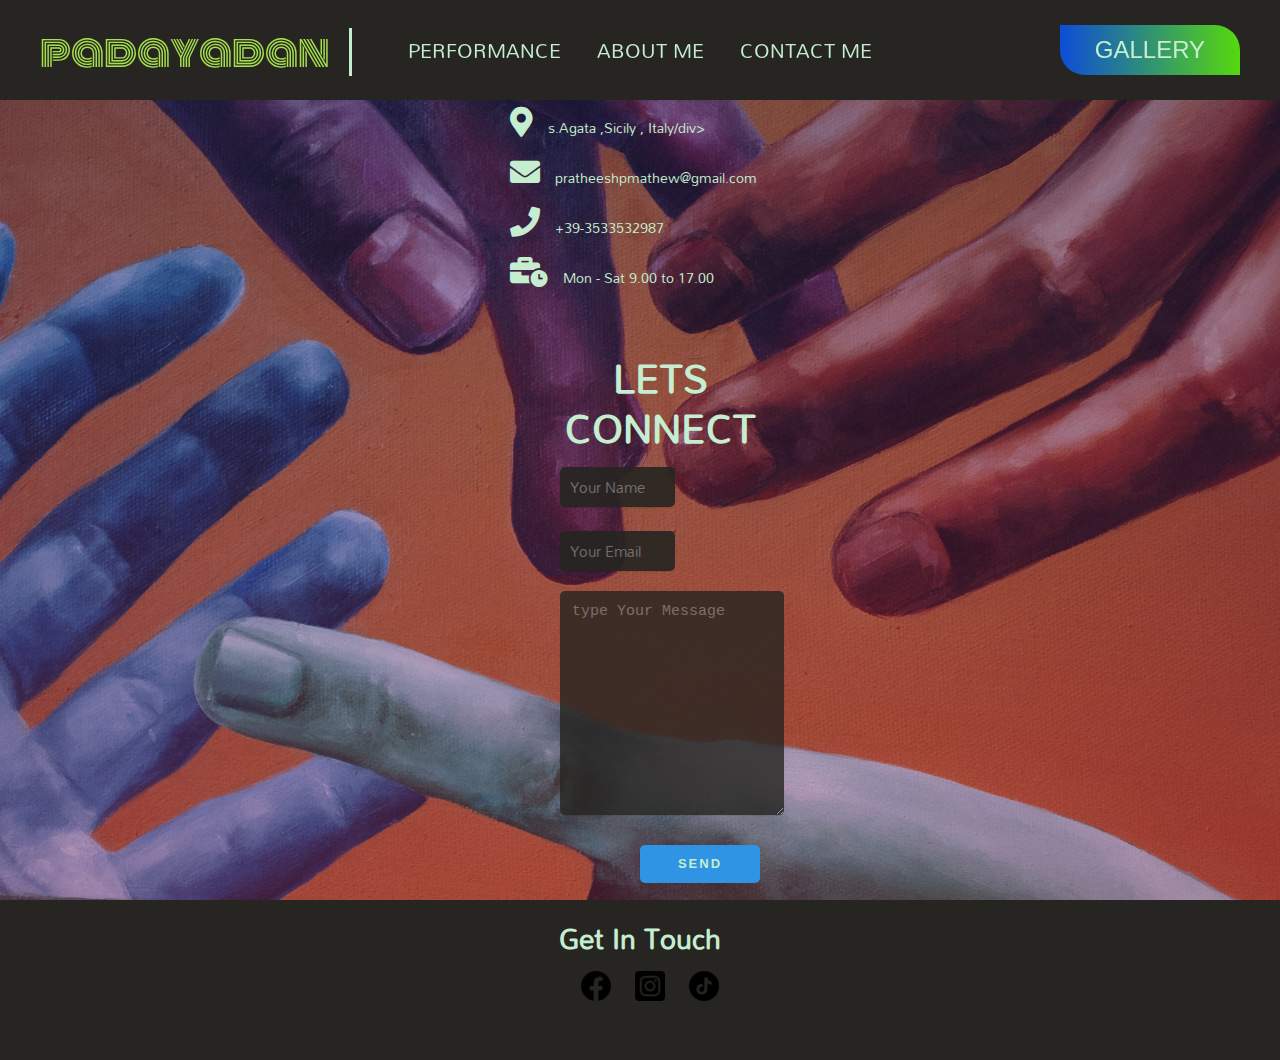
==== contact.html @ 5181a519 "pratheesh" ====
<!DOCTYPE html>
<html>	
<head>			
	<title>
		Pretheesh Mathew
	</title>
	<meta charset="utf-8" name="viewpoint" width="device-width , initial-scale=1.0">
	<link rel="preconnect" href="https://fonts.gstatic.com">
<link href="https://fonts.googleapis.com/css2?family=Mandali&display=swap" rel="stylesheet">
<link rel="preconnect" href="https://fonts.gstatic.com">
<link href="https://fonts.googleapis.com/css2?family=Newsreader:ital,wght@1,200&display=swap" rel="stylesheet">
<link rel="preconnect" href="https://fonts.gstatic.com">
<link href="https://fonts.googleapis.com/css2?family=Monoton&display=swap" rel="stylesheet">
<link rel="preconnect" href="https://fonts.gstatic.com">
<link href="https://fonts.googleapis.com/css2?family=Slabo+27px&display=swap" rel="stylesheet">
<link rel="stylesheet" href="https://cdnjs.cloudflare.com/ajax/libs/font-awesome/5.15.3/css/all.min.css">
	<link rel="stylesheet" type="text/css" href="styles.css">
	
</head>
<body>
	<header >
		<a href="index.html" class="header-brand">padayadan</a>
		<nav>
			<ul>
				<li><a href="performance.html">performance</a></li>
				<li><a href="about.html">about me</a></li>
				<li><a href="contact.html">contact me</a></li>
			</ul>
			<a href="gallery.html" class="header-work"><button class="btn">Gallery</button></a>
		</nav>
	</header>
	<main>
		<section class="contact">		
		<div class="contact-section">
			<div class="contact-info">
				<div><i class="fas fa-map-marker-alt"></i>s.Agata ,Sicily , Italy/div>
				<div><i class="fas fa-envelope"></i>pratheeshpmathew@gmail.com</i></div>
				<div><i class="fas fa-phone"></i>+39-3533532987</div>
				<div><i class="fas fa-business-time"></i>Mon - Sat 9.00 to 17.00</div>
			</div>
			<div class="contact-form">
				<h2>Lets Connect</h2>
				<form action="" class="form">				
					<input type="text" name="name" class="text-box" placeholder="Your Name" required>
					<input type="email" name="email" class="text-box" placeholder="Your Email" required>
					<textarea name="message" required placeholder="type Your Message" rows="5"></textarea>
					<input type="submit" class="submit-btn" value="send">
				</form>
			</div>
		</div>
	</section>
	</main>
	<footer>
		
		<div class="footer-sm">
			<h3>get in touch </h3>
			<a href="https://www.facebook.com/pratheesh.pm.9" target="_blank"><img src="img/4.png" alt="facebook icon"></a>
			<a href="https://www.instagram.com/njoonjappi/" target="_blank"><img src="img/6.png" alt="instagram icon"></a>			
			<a href="https://vm.tiktok.com/ZMebEhrjN/" target="_blank"><img src="img/7.png" alt="tiktok icon"></a>
		</div>
	</footer>
	
</body>
</html>
---- styles.css ----
*{
	padding: 0;
	margin: 0;
	text-decoration: none;
/*	background-color: #121b29;
*/}

body{
	background-color:#262521;	
	/*#262521 ,#1a1610*/
	color:#c5edd0;
	font-family: 'Mandali', sans-serif;
}
main{
	padding-top: 100px;
	
}

		
/*header*/

header{
	position: fixed;
	top: 0;
	left: 0;
	right: 0;
	width: 100%;
	height: 100px;
	background-color:#262521;
	z-index: 2;
}
/*font-family: 'Monoton', cursive;
#9da2ab*/
.header-brand{
	font-family: 'Monoton', cursive;
	color:#a6e04d;
	font-size: 40px;
	display: block;
	margin: 0 auto;
	text-align: center;
	padding-top: 10px;
	padding-bottom: 0px;
}

header nav ul{
	display: block;
	margin: 0 auto;
	width: fit-content;	
}
header nav ul li{
	display: inline-block;
	
	padding: 0 16px;
}
header nav ul li a{
	font-family: 'Mandali', sans-serif;
	font-size: 20px;
	font-weight: 500;
	color: #c5edd0;
	line-height: 25px
}
header .header-work{
	display: none;
}

/*desktop version*/
@media only screen and (min-width: 1000px){

	.header-brand{
	margin: 28px 0;
	text-align: left;
	line-height: 48px;
	padding: 0px 20px 0px 40px;
	border-right: 3px solid #c5edd0;
	float: left;
}
header nav ul{	
	margin: 20px 0 20px 40px;
	float: left;
	text-transform: uppercase;
}
header nav ul li{
	display: inline-block;
	padding: 0 16px;
}
header nav ul li a{
	/* font-family: 'Mandali', sans-serif; */
	font-size: 20px;
	font-weight: 500;
	color: #c5edd0;
	line-height: 60px;
}
header .header-work{
	display: block; 
	float: right;
	margin-right: 40px;
	margin-top: 25px;
}
.btn{
    background: linear-gradient(to right,#0c4dd8,#57d80d);
    width: 180px;
    height: 50px;
    border: none;
    font-size: 24px;
    color: #c5edd0;
    cursor: pointer;
    border-radius: 0 25px;
    position: relative;
    transition: all .6s;
	text-transform: uppercase;
}
.btn:hover{
	border-radius: 25px 0;
}
.btn::before{
	content: '';
	position: absolute;
	top: 0;
	left: 0;
	background: linear-gradient(to right, #0c4dd8, #57d80d);
	width: 100%;
	height: 100%;
	filter: blur(22px);
	transform: scale(0.9 , 0.8) translateY(20px);
	z-index: -1;
	opacity: 0;
	transition: all .6s;
}
.btn:hover::before{
	opacity: 1;
}
}
/*main index*/

.index-banner{
	width: 100%;
	height: calc(100vh - 100px);
	background-image:linear-gradient(rgba(29, 38, 113, 0.4), rgba(195, 55, 100, 0.4)), url('img/pratheesh.jpg');
	background-position: center;
	background-repeat: no-repeat;
	background-size:cover;
	display: table;
}
.index-verticle{
	display: table-cell;
	vertical-align: middle;
/*	this css is used to make content in the center for all type of divice
*/}
 .index-verticle h2{
	font-family: 'Slabo 27px', serif;;
	font-size: 100px;
    font-weight: 900;
	color:#c5edd0;
	text-align: center;
	text-shadow: 2px 2px 10px #111;
	font-style: bold;
	line-height: 140px;
}
.index-verticle h1{
	font-family: 'Newsreader', serif;
	font-size: 30px;
    font-weight: 100;
	color: #c5edd0;
	line-height: 60px;
	text-align: center;
	text-shadow: 2px 2px 20px #111;	
}
.index-links div{
	margin: 30px 30px 0;
    width: calc(100% - 60px);
    height: 250px;
	background-color:#42413f;
}
.index-links div h3{
	font-family: 'Mandali', sans-serif;
	font-size: 35px;
    font-weight: 300;
	color: #c5edd0;
	text-align: center;
	line-height: 250px;
	text-transform: uppercase;	
}

/* performance */

section.background-video{
	position: relative;
	width: 100%;
	height: calc(100vh - 100px);
	 align-items: center;
	justify-content: center; 
	display: flex;
	overflow: hidden; 
}
section .img-mobile{
	width: 100%;
	height: calc(100vh - 100px);
	background-image: linear-gradient(rgba(29, 38, 113, 0.4), rgba(195, 55, 100, 0.4)),url('img/3.jpg');
	background-position: center;
	background-repeat: no-repeat;
	background-size:cover;	
	display: table;
}
section .img-mobile .img-text{
	display: table-cell;
	vertical-align: middle;
	font-family: 'Slabo 27px', serif;;
	font-size: 24px;
    font-weight: 100;
	color:#c5edd0;
	text-align: center;
	text-shadow: 2px 2px 10px #111;
	font-style: bold;
	line-height:75px;
}
.btn{
    background: linear-gradient(to right,#0c4dd8,#57d80d);
    width: 180px;
    height: 50px;
    border: none;
    font-size: 24px;
    color: #c5edd0;
    cursor: pointer;
    border-radius: 0 25px;
    position: relative;
    transition: all .6s;
	text-transform: uppercase;
}
.btn :hover{
	border-radius: 25px 0;
}
.btn ::before{
	content: '';
	position: absolute;
	top: 0;
	left: 0;
	background: linear-gradient(to right, #0c4dd8, #57d80d);
	width: 100%;
	height: 100%;
	filter: blur(22px);
	transform: scale(0.9 , 0.8) translateY(20px);
	z-index: -1;
	opacity: 0;
	transition: all .6s;
}
.btn:hover::before{
	opacity: 1;
}

section .video-text{
	display: none;
}
section .video{
	display: none;
}
.performance .wrapper div{
	margin: 30px 30px 0;
    width: calc(100% - 80px);
    height:400px;
	background-color:#42413f;
}
.performance div h3{
	font-family: 'Mandali', sans-serif;
	font-size: 35px;
    font-weight: 300;
	color: #c5edd0;
	text-align: center;
	line-height: 400px;
	text-transform: uppercase;
	overflow: hidden;
}
.performance .wrapper .project1{
	background-image: url('img/madhavanunni.jpg');
	background-position: center;
	background-repeat: no-repeat;
	background-size:cover;	
}
.performance .wrapper .project2{
	background-image: url('img/hydarali-marakkar.jpg');
	background-position: center;
	background-repeat: no-repeat;
	background-size:cover;	
}
.performance .wrapper .project3{
	background-image: url('img/hydarali-marakkar.jpg');
	background-position: center;
	background-repeat: no-repeat;
	background-size:cover;	
}
.performance .wrapper .project4{
	background-image: url('img/hydarali-marakkar.jpg');
	background-position: center;
	background-repeat: no-repeat;
	background-size:cover;	
}
.performance .wrapper .project5{
	background-image: url('img/karthikeyan.jpg');
	background-position: center;
	background-repeat: no-repeat;
	background-size:cover;	
}
.performance .wrapper .project6{
	background-image: url('img/varkichan.jpg');
	background-position: center;
	background-repeat: no-repeat;
	background-size:cover;	
}
.performance .wrapper .project7{
	background-image: url('img/pandyan.jpg');
	background-position: center;
	background-repeat: no-repeat;
	background-size:cover;	
}
.performance .wrapper .project8{
	background-image: url('img/messina.jpg');
	background-position: center;
	background-repeat: no-repeat;
	background-size:cover;	
}

/* contact */

section.contact{
	width: 100%;
	 height: calc(100vh - 100px);
	background-image: linear-gradient(rgba(29, 38, 113, 0.3), rgba(195, 55, 100, 0.3)),url('img/contact-background-b.jpg');
	background-position: center;
	background-repeat: no-repeat;
	background-size: cover;
	display: flex;
	align-items: center;
	justify-content: center;
}
.contact .contact-section{
	width: 100%;
	display: flex;
	justify-content: center;
	align-items: center;
	flex-direction: column;
}
.contact-info{
	font-family: 'Mandali', sans-serif;
	color:#c5edd0 ;
	max-width: 500px;
	line-height: 50px;
	padding-left: 40px;
	font-size: 14px;
}
.contact-info i{
	margin-right: 15px;
	font-size: 30px;
}
.contact-form{
	max-width: 700px;
	margin-right: 50px;
	
}
.contact-info , .contact-form{
	margin: 30px 50px;
}
.contact-form h2{
	color:#c5edd0;
	text-align: center;
	font-size: 50px;
	margin-bottom: 35px;
	text-transform: uppercase;
	padding-top: 20px;
}
.contact-form .text-box{
	background:#262521 ;
	font-family: 'Mandali', sans-serif;
	color:#c5edd0;
	border: none;
	width: 100%;
	height: 50px;
	padding: 10px;
	font-size: 15px;
	border-radius: 5px;
	margin-bottom: 20px;
	box-shadow: 0 1px 1px rgba(0, 0, 0, 0.1);
	opacity: 0.9;

}
.contact-form .text-box:first-child{
	margin-right: 15px;
}
.contact-form textarea{
	background:#262521 ;
	color:#c5edd0;
	border: none;
	width: 100%;
	padding: 12px;
	font-size: 15px;
	min-height: 200px;
	max-height: 400px;
	resize: vertical;
	border-radius: 5px;
	margin-bottom: 20px;
	box-shadow: 0 1px 1px rgba(0, 0, 0, 0.1);
	opacity: 0.8;
	
}
				
.contact-form .submit-btn{
	float: right;
	background:#2e94e3 ;
	color:#c5edd0;
	border: none;
	width: 120px;
	height: 50px;
	font-size: 15px;
	font-weight: 600;
	text-transform: uppercase;
	letter-spacing: 2px;
	border-radius: 5px;
	cursor: pointer;
	transition: 0.3s;
	transition-property:background;
}
.contact-form .submit-btn:hover{
	background: #0582e3;
}
/* About */
section.about{
	box-sizing: border-box;
	text-align: center;
	/* color: #c5edd0; */
	line-height: 40px;
	letter-spacing: 1px;
	width: 100%;
}
section .about-wrapper{
	min-height: calc(100vh - 100px);
	width: 100% ;
	background-image: linear-gradient(rgba(0,0,0,0.7) , rgba(0,0,0,0.7)) , url("img/about-me.jpg");
	background-position: center;
	background-repeat: no-repeat;
	background-size: cover;
}
.testimonial{
	padding: 30px 100px;
}
article h2{
	margin-top: 40px;
	font-size: 45px;
	font-weight: 800;
	text-transform: uppercase;
}

article img{
	width: 350px;
	height: 250px;
	border: 3px solid #c5edd0;
	margin-top: 60px;
	border-radius: 50%;
}
blockquote{
	font-family: 'Mandali', sans-serif;
	font-size: 20px;
	margin-top: 20px;
	line-height: 70px;
}
article h5{
	text-transform: uppercase;
	font-size: 35px;
	letter-spacing: 2px;
	margin-top: 60px;
}
article p{
	font-family:'Newsreader', serif;
	font-size: 20px;
	letter-spacing: 1px;
	margin-top: 40px;
}

/*gallery  */

.gallery ::before,
.gallery ::after{
	box-sizing: border-box;
	width: 100%;
	height: calc(100vh - 100%);
	display: flex;	

}
.container{
	width: 100%;
	max-width: 1920px;
	margin: auto;
	padding-left: 12px;
}
.image-gallery{
	display: grid;
	grid-template-columns: 1fr 1fr 1fr 1fr;
	grid-template-rows: auto;
	grid-gap: 24px;
	grid-template-areas:'img1 img2 img3 img3'
						'img1 img4 img5 img6'
						'img7 img7 img8 img6'
						'img9 img10 img11 img11'
						'img9 img12 img13 img14'
						'img15 img15 img16 img14'
						'img17 img18 img19 img19'
						'img17 img20 img21 img22'
						'img23 img23 img24 img25'
						'img26 img26 img26 img25';
}
.image-gallery a{
	width: 100%;
	height: 400px;
	background-position: center;
	background-repeat: no-repeat;
	background-size: cover;
	position: relative;
	display: flex;
	align-items: center;
	justify-content: center;
	text-decoration: none;
}
.image-gallery a i{
	color: #c5edd0;
	font-size: 35px;
	position: relative;
	z-index: 1;
	padding: 16px 48px;
	border: 3px solid #c5edd0;
	border-radius: 5px;
	opacity: 0;
	transition: opacity 0.5s;
}
.image-gallery a::before{
	content: '';
	position: absolute;
	width: 100%;
	height: 100%;
	top: 0;
	left: 0;
	background-color:rgba(5, 2, 2, 0.849);
	opacity: 0;
	transition: opacity 0.5s;
}
.image-gallery a:hover i,
.image-gallery a:hover::before{
	opacity: 1;
}
.img1{
	grid-area: img1;
	min-height: 824px;
	background-image: url('img/image1.jpg');
}

.img2{
	grid-area: img2;
	background-image: url('img/image2.jpg');
}
.img3{
	grid-area: img3;
	background-image: url('img/image3.jpg');
}
.img4{
	grid-area: img4;
	background-image: url('img/image4.jpg');
}
.img5{
	grid-area: img5;
	background-image: url('img/image5.jpg');
}
.img6{
	grid-area: img6;
	min-height: 824px;
	background-image: url('img/image6.jpg');
}
.img7{
	grid-area: img7;
	background-image: url('img/image7.jpg');
}
.img8{
	grid-area: img8;
	background-image: url('img/image8.jpg');
}
.img9{
	grid-area: img9;
	min-height: 824px;
	background-image: url('img/image9.jpg');
}
.img10{
	grid-area: img10;
	background-image: url('img/image10.jpg');
}
.img11{
	grid-area: img11;
	background-image: url('img/image11.jpg');
}
.img12{
	grid-area: img12;
	background-image: url('img/image12.jpg');
}
.img13{
	grid-area: img13;
	background-image: url('img/image13.jpg');
}
.img14{
	grid-area: img14;
	min-height: 824px;
	background-image: url('img/image14.jpg');
}
.img15{
	grid-area: img15;
	background-image: url('img/image15.jpg');
}
.img16{
	grid-area: img16;
	background-image: url('img/image16.jpg');
}
.img17{
	grid-area: img17;
	min-height: 824px;
	background-image: url('img/image17.jpg');
}
.img18{
	grid-area: img18;
	background-image: url('img/image18.jpg');
}
.img19{
	grid-area: img19;
	background-image: url('img/image19.jpg');
}
.img20{
	grid-area: img20;
	background-image: url('img/image20.jpg');
}
.img21{
	grid-area: img21;
	background-image: url('img/image21.jpg');
}
.img22{
	grid-area: img22;
	background-image: url('img/image22.jpg');
}
.img23{
	grid-area: img23;
	background-image: url('img/image23.jpg');
}
.img24{
	grid-area: img24;
	background-image: url('img/image24.jpg');
}
.img25{
	grid-area: img25;
	min-height: 824px;
	background-image: url('img/image25.jpg');
}
.img26{
	grid-area: img26;
	background-image: url('img/image26.jpg');
}



/*desktop version*/

@media only screen and (min-width: 1000px){

	.index-banner{
	height: 500px;	
}
.wrapper{
	width: 1000px;
	margin: 0 auto;
}
.index-links {
	overflow: hidden;
	padding-bottom: 10px
}
.index-links div{
	margin: 20px 10px 0;
   	float: left;
    height: 250px;
}

.index-links-square{
 width: calc(35% - 60px) !important;
}
.index-links-rectangle{
	 width: calc(65% - 60px) !important;
}
.index-links div h3{
	font-size: 25px;
	line-height: 250px;

} 

/* performance */

section .img-mobile{
	display: none;
}
section .video-text {
	margin-top: 10px;
	display: block;
	font-family: 'Mandali', sans-serif;
	font-size: 20px;
	color:#c5edd0;
	text-align: center;
	text-shadow: 2px 2px 10px #111;
	font-style: bold;
	line-height: 50px;
	z-index: 1;
}
section .video-text a{
	margin-top: 5px;
	margin-bottom: 10px;
}
section .video{
	display: block;
	position: absolute;
	top: 0;
	left: 0;
	width: 100%;
	z-index: -1;
}
section .video video{
	min-width:100%;
}
 section .video .color-overlay{
	position: absolute;
	left: 0;
	top: 0;
	width: 100%;
	height: 100%;
	background-color: rgb(51, 26, 22);
	opacity: 0.4;
}
.performance{
	overflow: hidden;
	margin-bottom: 10px;
	margin-top: 10px;
}
.performance .wrapper div{
	float: left;
	width: 240px;
	height: 240px;
	margin: 10px 5px 0px;

}
.performance .wrapper div h3{	
		position: relative;
		font-size: 100%;
		font-weight: 300;
		text-align: center;
		line-height: 240px;
	}


/* contact */

.contact .contact-section{
	flex-direction: row;
}
 .contact-info{
	max-width: 300px;
}
.contact-info , .contact-form{
	flex: 1;
}
.contact-form h2{
	margin-top: 10px;
	font-size: 40px;
	margin-bottom: 10px;	
}
.contact-form .text-box{
	 width: calc(50% - 5px); 
	height: 20px;
}
.contact-form textarea{	
	max-height: 350px;
	margin-bottom: 10px;
	
}
.contact-form .submit-btn{
	margin-bottom: 15px;
	height: 38px;
	font-size: 13px;
	line-height: 13px;
}
/* About */
article h2{
	margin-top: 10px;	
	letter-spacing: 2px;
}

article img{
	margin-top: 30px;

}
blockquote{
	line-height: 40px;
}

article p{
	font-size: 18px;
	margin-top: 10px;
}


}

/*footer*/
footer{
	width: 100%;
	height: 150px;
	margin-top: 10px;
	/* padding:10px 0; */
	overflow: hidden;
	/* background-color: red; */
}
.footer-sm{
	width: 100%;
	/* padding-top: 10px; */
	float:left;
	margin: auto;
	text-align: center;
}
.footer-sm h3{
	color: #c5edd0;
	font-family:'Mandali', sans-serif;
	font-size: 28px;
	text-transform: capitalize; 
}
.footer-sm img{
	display: inline-block;
	width: 30px;
	height: 30px;
	padding:5px 0 0 20px;
	margin-bottom: 10px;
}
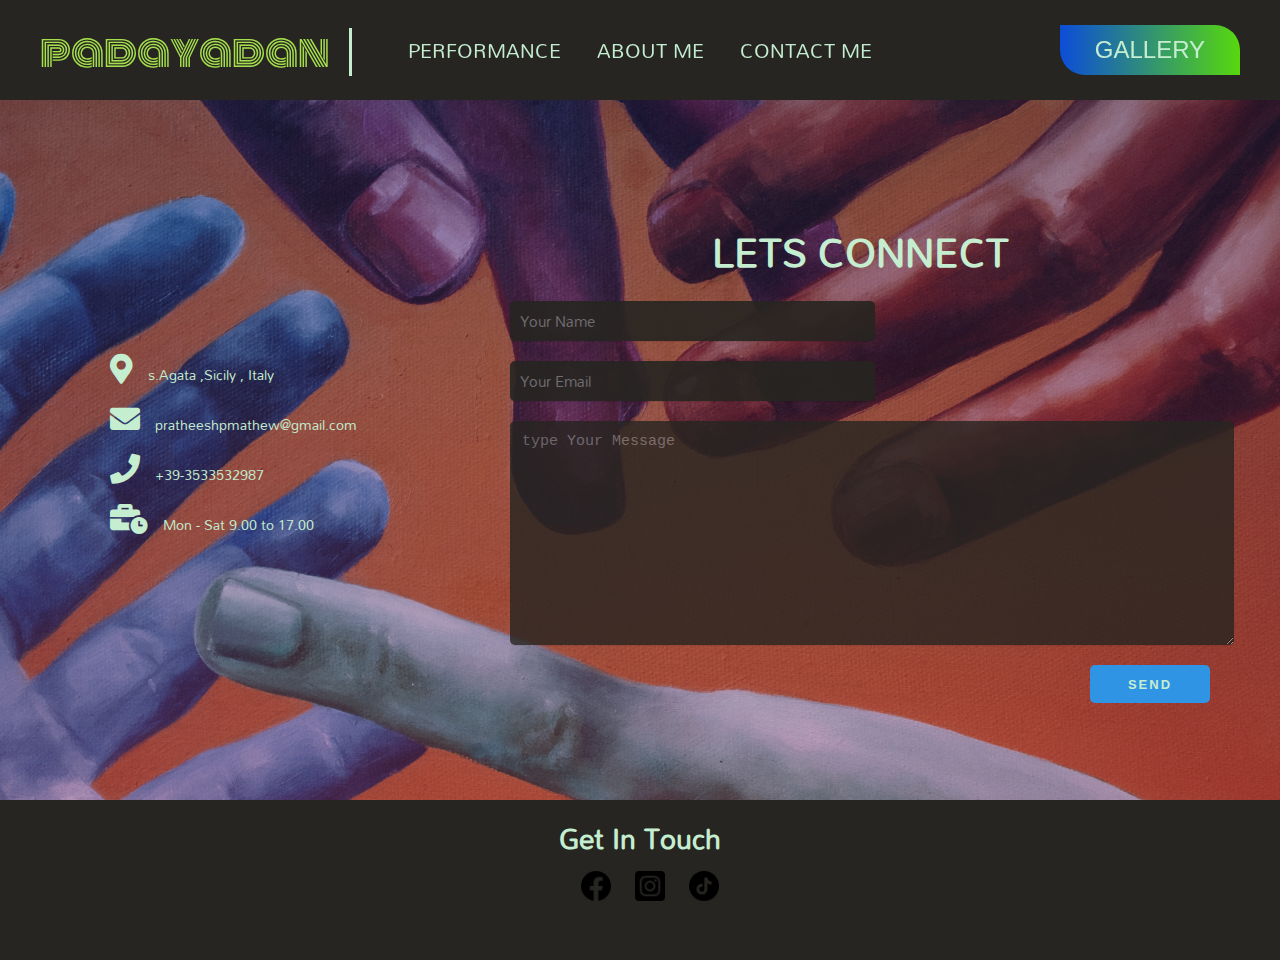
==== commit dd43abc7: "Update contact.html" ====
--- a/contact.html
+++ b/contact.html
@@ -33,7 +33,7 @@
 		<section class="contact">		
 		<div class="contact-section">
 			<div class="contact-info">
-				<div><i class="fas fa-map-marker-alt"></i>s.Agata ,Sicily , Italy/div>
+				<div><i class="fas fa-map-marker-alt"></i>s.Agata ,Sicily , Italy</div>
 				<div><i class="fas fa-envelope"></i>pratheeshpmathew@gmail.com</i></div>
 				<div><i class="fas fa-phone"></i>+39-3533532987</div>
 				<div><i class="fas fa-business-time"></i>Mon - Sat 9.00 to 17.00</div>
@@ -61,4 +61,4 @@
 	</footer>
 	
 </body>
-</html>+</html>
--- a/styles.css
+++ b/styles.css
@@ -25,7 +25,7 @@
 	left: 0;
 	right: 0;
 	width: 100%;
-	height: 100px;
+	height: 200px;
 	background-color:#262521;
 	z-index: 2;
 }
@@ -34,7 +34,7 @@
 .header-brand{
 	font-family: 'Monoton', cursive;
 	color:#a6e04d;
-	font-size: 40px;
+	font-size: 80px;
 	display: block;
 	margin: 0 auto;
 	text-align: center;
@@ -54,7 +54,7 @@
 }
 header nav ul li a{
 	font-family: 'Mandali', sans-serif;
-	font-size: 20px;
+	font-size: 40px;
 	font-weight: 500;
 	color: #c5edd0;
 	line-height: 25px
@@ -65,10 +65,13 @@
 
 /*desktop version*/
 @media only screen and (min-width: 1000px){
-
+	header{
+		height: 100px;
+	}
 	.header-brand{
 	margin: 28px 0;
 	text-align: left;
+	font-size: 40px !important;	
 	line-height: 48px;
 	padding: 0px 20px 0px 40px;
 	border-right: 3px solid #c5edd0;
@@ -134,7 +137,7 @@
 
 .index-banner{
 	width: 100%;
-	height: calc(100vh - 100px);
+	height: calc(100vh - 200px);
 	background-image:linear-gradient(rgba(29, 38, 113, 0.4), rgba(195, 55, 100, 0.4)), url('img/pratheesh.jpg');
 	background-position: center;
 	background-repeat: no-repeat;
@@ -158,7 +161,7 @@
 }
 .index-verticle h1{
 	font-family: 'Newsreader', serif;
-	font-size: 30px;
+	font-size: 60px;
     font-weight: 100;
 	color: #c5edd0;
 	line-height: 60px;
@@ -173,7 +176,7 @@
 }
 .index-links div h3{
 	font-family: 'Mandali', sans-serif;
-	font-size: 35px;
+	font-size: 45px;
     font-weight: 300;
 	color: #c5edd0;
 	text-align: center;
@@ -186,7 +189,7 @@
 section.background-video{
 	position: relative;
 	width: 100%;
-	height: calc(100vh - 100px);
+	height: calc(100vh - 200px);
 	 align-items: center;
 	justify-content: center; 
 	display: flex;
@@ -322,7 +325,7 @@
 
 section.contact{
 	width: 100%;
-	 height: calc(100vh - 100px);
+	min-height: calc(100vh - 200px);
 	background-image: linear-gradient(rgba(29, 38, 113, 0.3), rgba(195, 55, 100, 0.3)),url('img/contact-background-b.jpg');
 	background-position: center;
 	background-repeat: no-repeat;
@@ -429,9 +432,9 @@
 	letter-spacing: 1px;
 	width: 100%;
 }
-section .about-wrapper{
-	min-height: calc(100vh - 100px);
+section .about-wrapper{	
 	width: 100% ;
+	min-height: calc(100vh - 200px);
 	background-image: linear-gradient(rgba(0,0,0,0.7) , rgba(0,0,0,0.7)) , url("img/about-me.jpg");
 	background-position: center;
 	background-repeat: no-repeat;
@@ -441,7 +444,7 @@
 	padding: 30px 100px;
 }
 article h2{
-	margin-top: 40px;
+	margin-top: 90px;
 	font-size: 45px;
 	font-weight: 800;
 	text-transform: uppercase;
@@ -784,6 +787,9 @@
 	line-height: 13px;
 }
 /* About */
+section .about-wrapper{
+	min-height: calc(100vh - 100px) !important;
+	}
 article h2{
 	margin-top: 10px;	
 	letter-spacing: 2px;
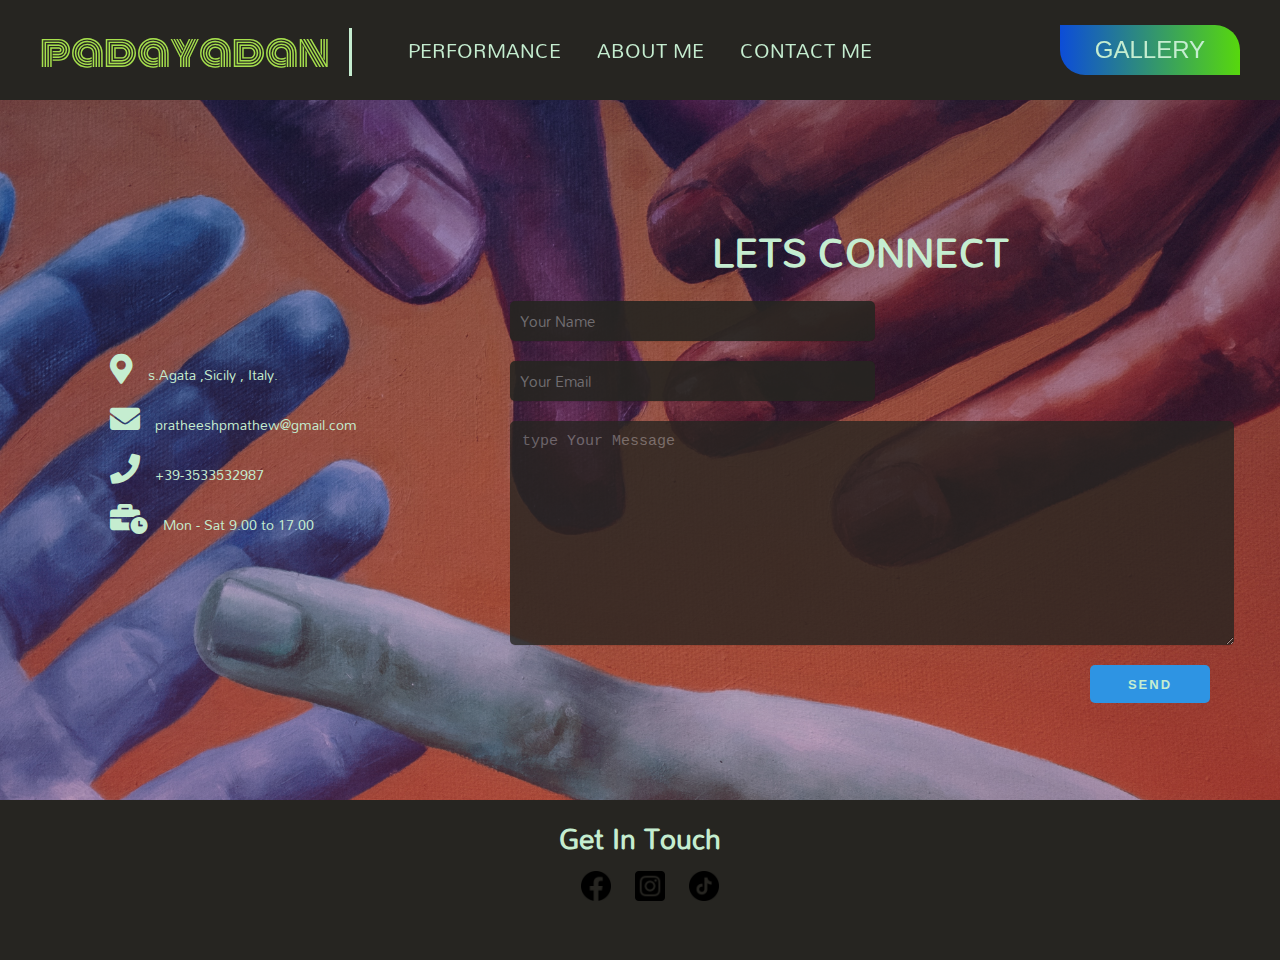
==== commit 824ccb65: "Update contact.html" ====
--- a/contact.html
+++ b/contact.html
@@ -33,7 +33,7 @@
 		<section class="contact">		
 		<div class="contact-section">
 			<div class="contact-info">
-				<div><i class="fas fa-map-marker-alt"></i>s.Agata ,Sicily , Italy</div>
+				<div><i class="fas fa-map-marker-alt"></i>s.Agata ,Sicily , Italy.</div>
 				<div><i class="fas fa-envelope"></i>pratheeshpmathew@gmail.com</i></div>
 				<div><i class="fas fa-phone"></i>+39-3533532987</div>
 				<div><i class="fas fa-business-time"></i>Mon - Sat 9.00 to 17.00</div>
